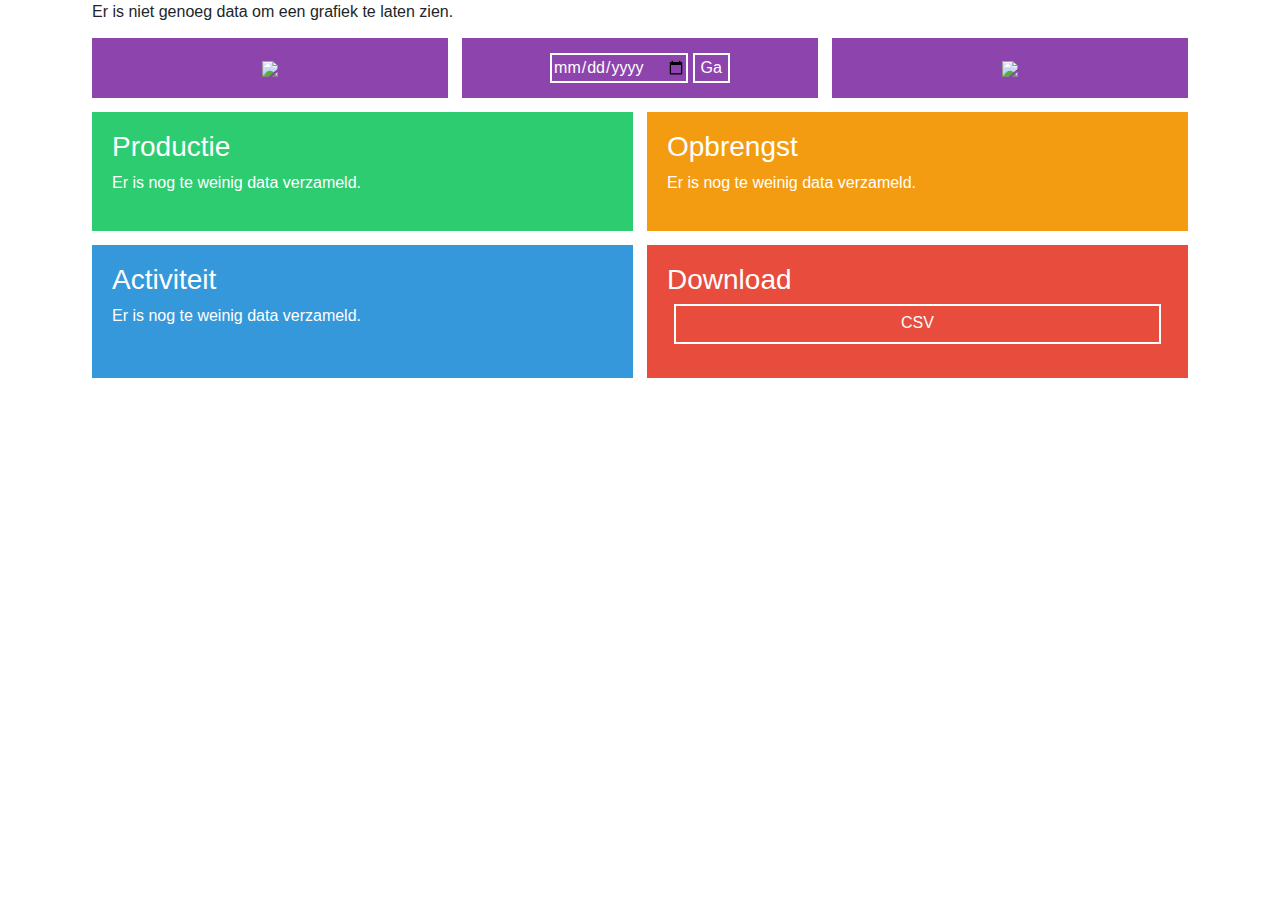
==== www/index.html @ 5f125785 "WWW added favicon" ====
<!DOCTYPE html>
<html>
	<head>
		<title>SolarPi</title>
		<script src="js/jquery.min.js"></script>
		<script src="js/plotly.min.js"></script>
		<script src="js/moment.min.js"></script>

		<link rel="icon" type="image/png" href="img/favicon.png">
		<link rel="stylesheet" type="text/css" href="css/bootstrap.css">
		<link rel="stylesheet" type="text/css" href="css/index.css">
	</head>
<body>
	<div class="container">
		<div class="row no-gutters">
			<div class="col" id="chart-col">
				<div id="chart"></div>
			</div>
		</div>
		<div class="row no-gutters">
			<div class="col">
				<button class="function-tile purple" onclick="TryPreviousDay()">
					<img class="function-tile-img" src="/img/arrow_next.png"></img>
				</button>
			</div>
			<div class="col">
				<div class="function-tile purple">
					<form class="function-tile-form">
						<input class="function-tile-field" id="chartdate" type="date">
						<button class="function-tile-btn" type="button" onclick="TryLoad()">Ga</button>
					</form>
				</div>
			</div>
			<div class="col">
				<button class="function-tile purple" onclick="TryNextDay()">
					<img class="function-tile-img" src="/img/arrow_previous.png"></img>
				</button>
			</div>
		</div>
		<div class="row no-gutters">
			<div class="col">
				<div class="tile green">
					<h3 class="title">Productie</h3>
					<p id="powerProductionStats"></p>
				</div>
			</div>
			<div class="col">
				<div class="tile orange">
					<h3 class="title">Opbrengst</h3>
					<p id="powerProduced"></p>
				</div>
			</div>
		</div>
		<div class="row no-gutters">
			<div class="col">
				<div class="tile blue">
					<h3 class="title">Activiteit</h3>
					<p id="activityStats"></p>
				</div>
			</div>
			<div class="col">
				<div class="tile red">
					<h3 class="title">Download</h3>
					<div class="row">
						<div class="col">
							<a id="csvDownload" href="#">
								<div class="small-tile">
									<p>CSV</p>
								</div>
							</a>
						</div>
						<!--
						<div class="col">
							<a id="xmlDownload" href="#">
								<div class="small-tile">
									<p>XML</p>
								</div>
							</a>
						</div>
						<div class="col">
							<a id="rawDownload" href="#">
								<div class="small-tile">
									<p>TXT</p>
								</div>
							</a>
						</div>
						-->
					</div>
				</div>
			</div>
		</div>
	</div>
	<!--These are loaded later due depending on the body div's existing-->
	<script src="js/popper.min.js"></script> <!-- Respect the load order -->
	<script src="js/bootstrap.min.js"></script>
	<script src="js/main.js"></script>
</body>
</html>
---- www/css/index.css ----
.tile {
	width: 100%;
	height: 100%;
	/*height: 180px;*/
	background-color: #FFFFFF;
	padding: 20px;
	/*margin-bottom: 16px;*/
}

.col
{
	margin-right: 7px; /* half the bottom */
	margin-left: 7px; /* copy of above */
	margin-bottom: 14px;
}

.tile a:link {
	color: #FDFEFE;
}

.tile a:visited {
	color: #FBFCFC;
}

.small-tile {
	width: 100%;
	height: 40px;
	display: inline-block;
	text-align: center;
	border: 2px solid white;
	padding: 5px;
}

/* Extra Small Devices, Phones */
@media(min-width : 480px) {
	.function-tile {
		width: 100%;
		height: 100px;
		padding: 10px;
		text-align: center;
		border: 0px;
	}

	.function-tile-btn {
		background-color: rgba(0,0,0,0);
		color: #FFFFFF;
		border: 2px solid white;
		margin-top: 10px;
	}
}

/* Small Devices, Tablets */
@media(min-width : 996px) {
	.function-tile {
		width: 100%;
		height: 60px;
		padding: 10px;
		text-align: center;
		border: 0px;
	}

	.function-tile-btn {
		background-color: rgba(0,0,0,0);
		color: #FFFFFF;
		border: 2px solid white;
		margin: auto;
	}
}

.function-tile-img {
	height: 40px;
}

.function-tile-form {
	padding-top: 5px;
}

.function-tile-field {
	border: 2px solid white;
	background-color: rgba(0,0,0,0);
	color: #FFFFFF;
}

.title {
	margin-top: 0px;
}

/* colors */
.blue {
	color: #FFFFFF;
	background-color: #3498DB;
}

.green {
	color: #FFFFFF;
	background-color: #2ECC71;
}

.orange {
	color: #FFFFFF;
	background-color: #F39C12;
}

.purple {
	color: #FFFFFF;
	background-color: #8E44AD;
}

.red {
	color: #FFFFFF;
	background-color: #E74C3C;
}
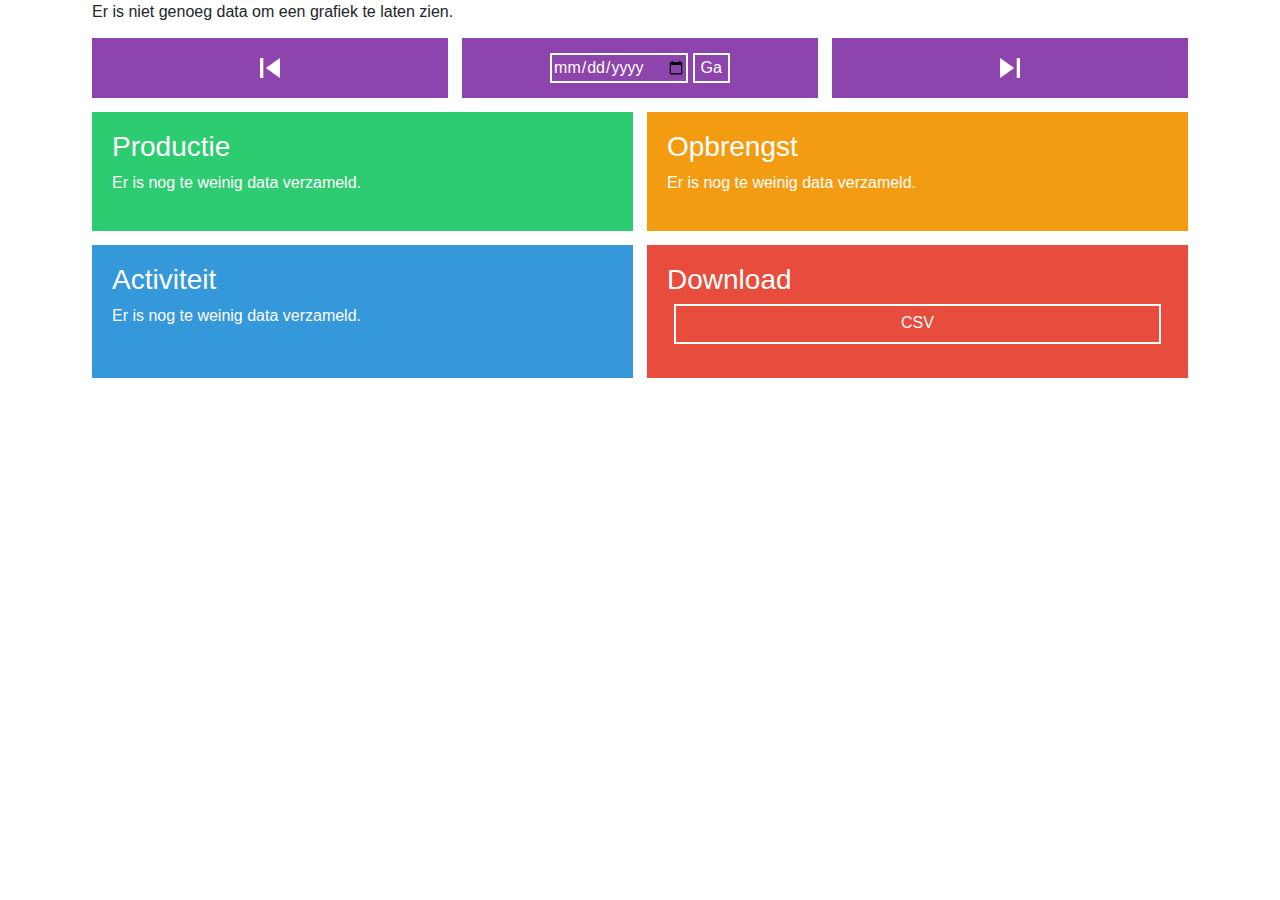
==== commit 97a675c5: "Cleaned up HTML + html5 tags" ====
--- a/www/index.html
+++ b/www/index.html
@@ -1,26 +1,32 @@
 <!DOCTYPE html>
 <html>
-	<head>
-		<title>SolarPi</title>
-		<script src="js/jquery.min.js"></script>
-		<script src="js/plotly.min.js"></script>
-		<script src="js/moment.min.js"></script>
 
-		<link rel="icon" type="image/png" href="img/favicon.png">
-		<link rel="stylesheet" type="text/css" href="css/bootstrap.css">
-		<link rel="stylesheet" type="text/css" href="css/index.css">
-	</head>
+<head>
+	<title>SolarPi | Dag statistieken</title>
+
+	<script src="js/jquery.min.js"></script>
+	<script src="js/plotly.min.js"></script>
+	<script src="js/moment.min.js"></script>
+
+	<link rel="icon" type="image/png" href="img/favicon.png">
+	<link rel="stylesheet" type="text/css" href="css/bootstrap.css">
+	<link rel="stylesheet" type="text/css" href="css/index.css">
+</head>
+
 <body>
-	<div class="container">
-		<div class="row no-gutters">
+	<main class="container">
+
+		<!-- Graph -->
+		<section class="row no-gutters">
 			<div class="col" id="chart-col">
-				<div id="chart"></div>
 			</div>
-		</div>
-		<div class="row no-gutters">
+		</section>
+
+		<!-- Day navigation -->
+		<nav class="row no-gutters">
 			<div class="col">
 				<button class="function-tile purple" onclick="TryPreviousDay()">
-					<img class="function-tile-img" src="/img/arrow_next.png"></img>
+					<img class="function-tile-img" src="img/arrow_next.png"></img>
 				</button>
 			</div>
 			<div class="col">
@@ -33,39 +39,52 @@
 			</div>
 			<div class="col">
 				<button class="function-tile purple" onclick="TryNextDay()">
-					<img class="function-tile-img" src="/img/arrow_previous.png"></img>
+					<img class="function-tile-img" src="img/arrow_previous.png"></img>
 				</button>
 			</div>
-		</div>
-		<div class="row no-gutters">
+		</nav>
+
+		<!-- Information tiles -->
+		<section class="row no-gutters">
 			<div class="col">
 				<div class="tile green">
-					<h3 class="title">Productie</h3>
+					<h3 class="title">
+						Productie
+					</h3>
 					<p id="powerProductionStats"></p>
 				</div>
 			</div>
 			<div class="col">
 				<div class="tile orange">
-					<h3 class="title">Opbrengst</h3>
+					<h3 class="title">
+						Opbrengst
+					</h3>
 					<p id="powerProduced"></p>
 				</div>
 			</div>
-		</div>
-		<div class="row no-gutters">
+		</section>
+
+		<section class="row no-gutters">
 			<div class="col">
 				<div class="tile blue">
-					<h3 class="title">Activiteit</h3>
+					<h3 class="title">
+						Activiteit
+					</h3>
 					<p id="activityStats"></p>
 				</div>
 			</div>
 			<div class="col">
 				<div class="tile red">
-					<h3 class="title">Download</h3>
+					<h3 class="title">
+						Download
+					</h3>
 					<div class="row">
 						<div class="col">
 							<a id="csvDownload" href="#">
 								<div class="small-tile">
-									<p>CSV</p>
+									<p>
+										CSV
+									</p>
 								</div>
 							</a>
 						</div>
@@ -88,11 +107,14 @@
 					</div>
 				</div>
 			</div>
-		</div>
-	</div>
+		</section>
+	</main>
+
 	<!--These are loaded later due depending on the body div's existing-->
-	<script src="js/popper.min.js"></script> <!-- Respect the load order -->
+	<script src="js/popper.min.js"></script>
+	<!-- Respect the load order -->
 	<script src="js/bootstrap.min.js"></script>
 	<script src="js/main.js"></script>
 </body>
-</html>
+
+</html>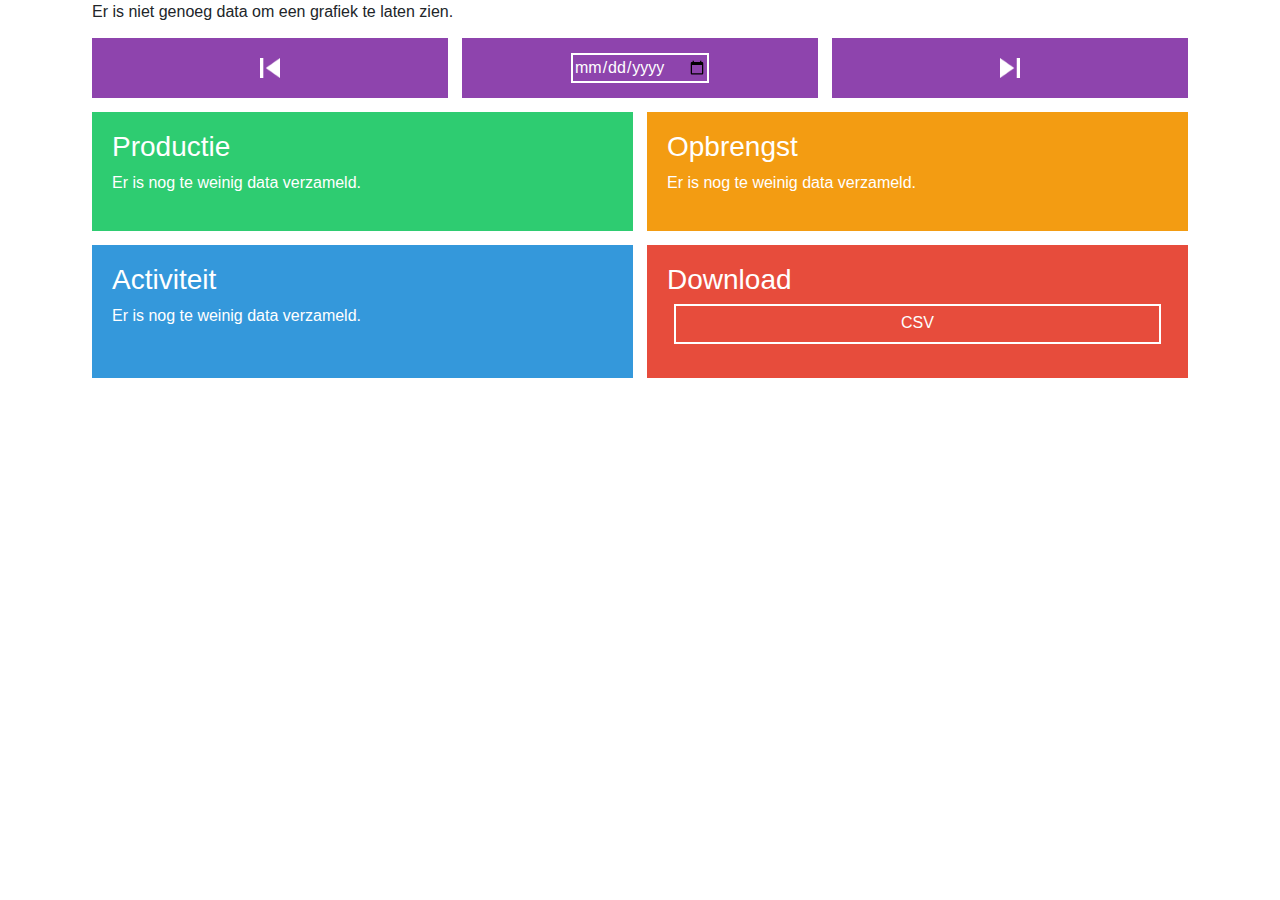
==== commit 0de898a4: "Removed GO button in favour of oninput" ====
--- a/www/index.html
+++ b/www/index.html
@@ -32,8 +32,7 @@
 			<div class="col">
 				<div class="function-tile purple">
 					<form class="function-tile-form">
-						<input class="function-tile-field" id="chartdate" type="date">
-						<button class="function-tile-btn" type="button" onclick="TryLoad()">Ga</button>
+						<input class="function-tile-field" id="chartdate" type="date" oninput="TryLoad()">
 					</form>
 				</div>
 			</div>
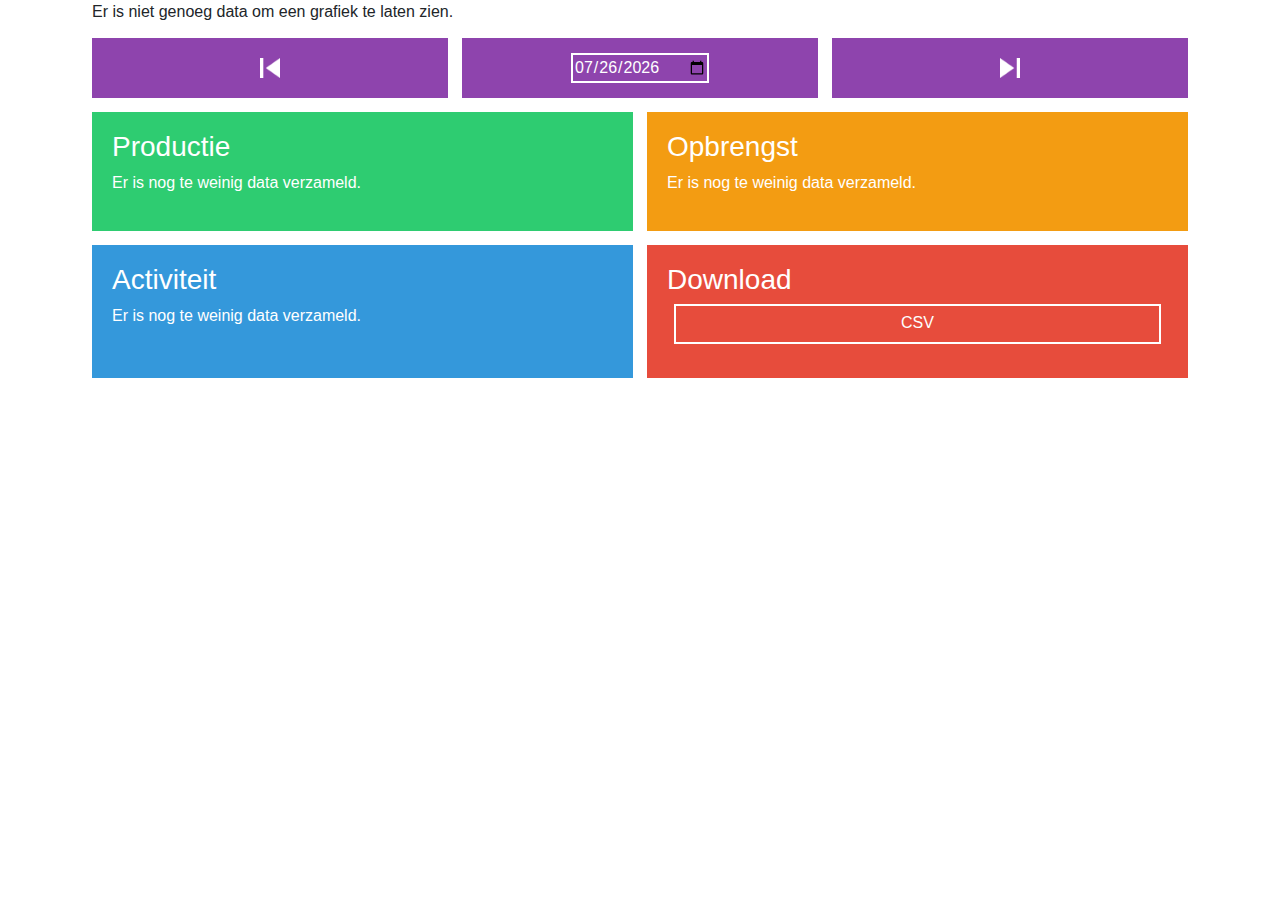
==== commit 1331b50d: "Cleanup & FetchAPI refactor" ====
--- a/www/index.html
+++ b/www/index.html
@@ -2,6 +2,8 @@
 <html>
 
 <head>
+	<meta charset="utf-8">
+
 	<title>SolarPi | Dag statistieken</title>
 
 	<script src="js/jquery.min.js"></script>
@@ -32,7 +34,7 @@
 			<div class="col">
 				<div class="function-tile purple">
 					<form class="function-tile-form">
-						<input class="function-tile-field" id="chartdate" type="date" oninput="TryLoad()">
+						<input class="function-tile-field" id="chartdate" type="date" oninput="TryLoadDate()">
 					</form>
 				</div>
 			</div>
@@ -50,7 +52,7 @@
 					<h3 class="title">
 						Productie
 					</h3>
-					<p id="powerProductionStats"></p>
+					<p id="kilowatt-stats"></p>
 				</div>
 			</div>
 			<div class="col">
@@ -58,7 +60,7 @@
 					<h3 class="title">
 						Opbrengst
 					</h3>
-					<p id="powerProduced"></p>
+					<p id="watt-stats"></p>
 				</div>
 			</div>
 		</section>
@@ -69,7 +71,7 @@
 					<h3 class="title">
 						Activiteit
 					</h3>
-					<p id="activityStats"></p>
+					<p id="activity-stats"></p>
 				</div>
 			</div>
 			<div class="col">
@@ -114,6 +116,7 @@
 	<!-- Respect the load order -->
 	<script src="js/bootstrap.min.js"></script>
 	<script src="js/main.js"></script>
+	<script src="js/index.js"></script>
 </body>
 
 </html>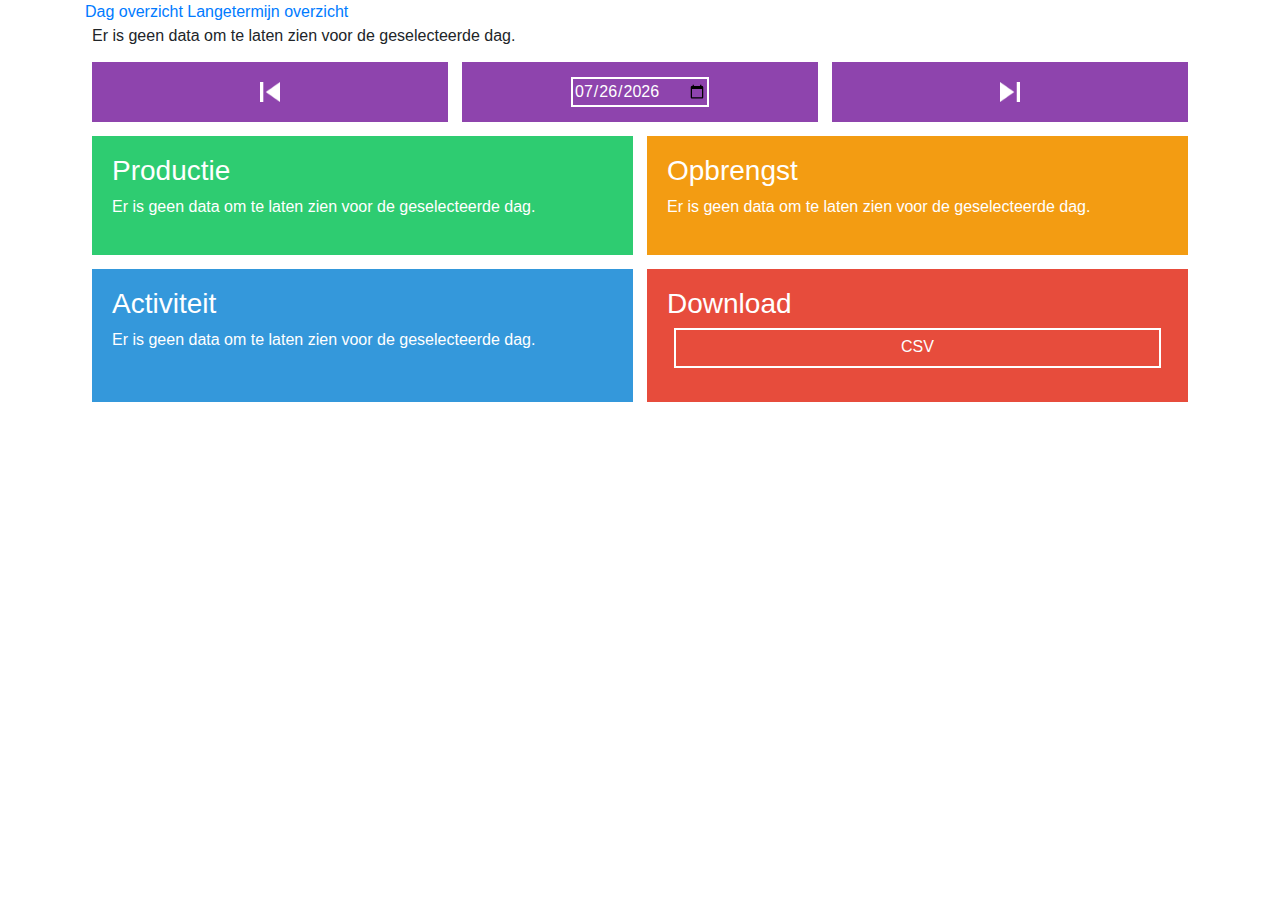
==== commit 0116ba12: "More refactoring of index and main.js" ====
--- a/www/index.html
+++ b/www/index.html
@@ -12,11 +12,19 @@
 
 	<link rel="icon" type="image/png" href="img/favicon.png">
 	<link rel="stylesheet" type="text/css" href="css/bootstrap.css">
-	<link rel="stylesheet" type="text/css" href="css/index.css">
+	<link rel="stylesheet" type="text/css" href="css/main.css">
 </head>
 
 <body>
 	<main class="container">
+		<nav class="top-nav">
+			<a href="index.html">
+				Dag overzicht
+			</a>
+			<a href="overview.html">
+				Langetermijn overzicht
+			</a>
+		</nav>
 
 		<!-- Graph -->
 		<section class="row no-gutters">
--- a/www/css/main.css
+++ b/www/css/main.css
@@ -0,0 +1,112 @@
+.tile {
+	width: 100%;
+	height: 100%;
+	/*height: 180px;*/
+	background-color: #FFFFFF;
+	padding: 20px;
+	/*margin-bottom: 16px;*/
+}
+
+.col
+{
+	margin-right: 7px; /* half the bottom */
+	margin-left: 7px; /* copy of above */
+	margin-bottom: 14px;
+}
+
+.tile a:link {
+	color: #FDFEFE;
+}
+
+.tile a:visited {
+	color: #FBFCFC;
+}
+
+.small-tile {
+	width: 100%;
+	height: 40px;
+	display: inline-block;
+	text-align: center;
+	border: 2px solid white;
+	padding: 5px;
+}
+
+/* Extra Small Devices, Phones */
+@media(min-width : 480px) {
+	.function-tile {
+		width: 100%;
+		height: 100px;
+		padding: 10px;
+		text-align: center;
+		border: 0px;
+	}
+
+	.function-tile-btn {
+		background-color: rgba(0,0,0,0);
+		color: #FFFFFF;
+		border: 2px solid white;
+		margin-top: 10px;
+	}
+}
+
+/* Small Devices, Tablets */
+@media(min-width : 996px) {
+	.function-tile {
+		width: 100%;
+		height: 60px;
+		padding: 10px;
+		text-align: center;
+		border: 0px;
+	}
+
+	.function-tile-btn {
+		background-color: rgba(0,0,0,0);
+		color: #FFFFFF;
+		border: 2px solid white;
+		margin: auto;
+	}
+}
+
+.function-tile-img {
+	height: 40px;
+}
+
+.function-tile-form {
+	padding-top: 5px;
+}
+
+.function-tile-field {
+	border: 2px solid white;
+	background-color: rgba(0,0,0,0);
+	color: #FFFFFF;
+}
+
+.title {
+	margin-top: 0px;
+}
+
+/* colors */
+.blue {
+	color: #FFFFFF;
+	background-color: #3498DB;
+}
+
+.green {
+	color: #FFFFFF;
+	background-color: #2ECC71;
+}
+
+.orange {
+	color: #FFFFFF;
+	background-color: #F39C12;
+}
+
+.purple {
+	color: #FFFFFF;
+	background-color: #8E44AD;
+}
+
+.red {
+	color: #FFFFFF;
+	background-color: #E74C3C;
+}
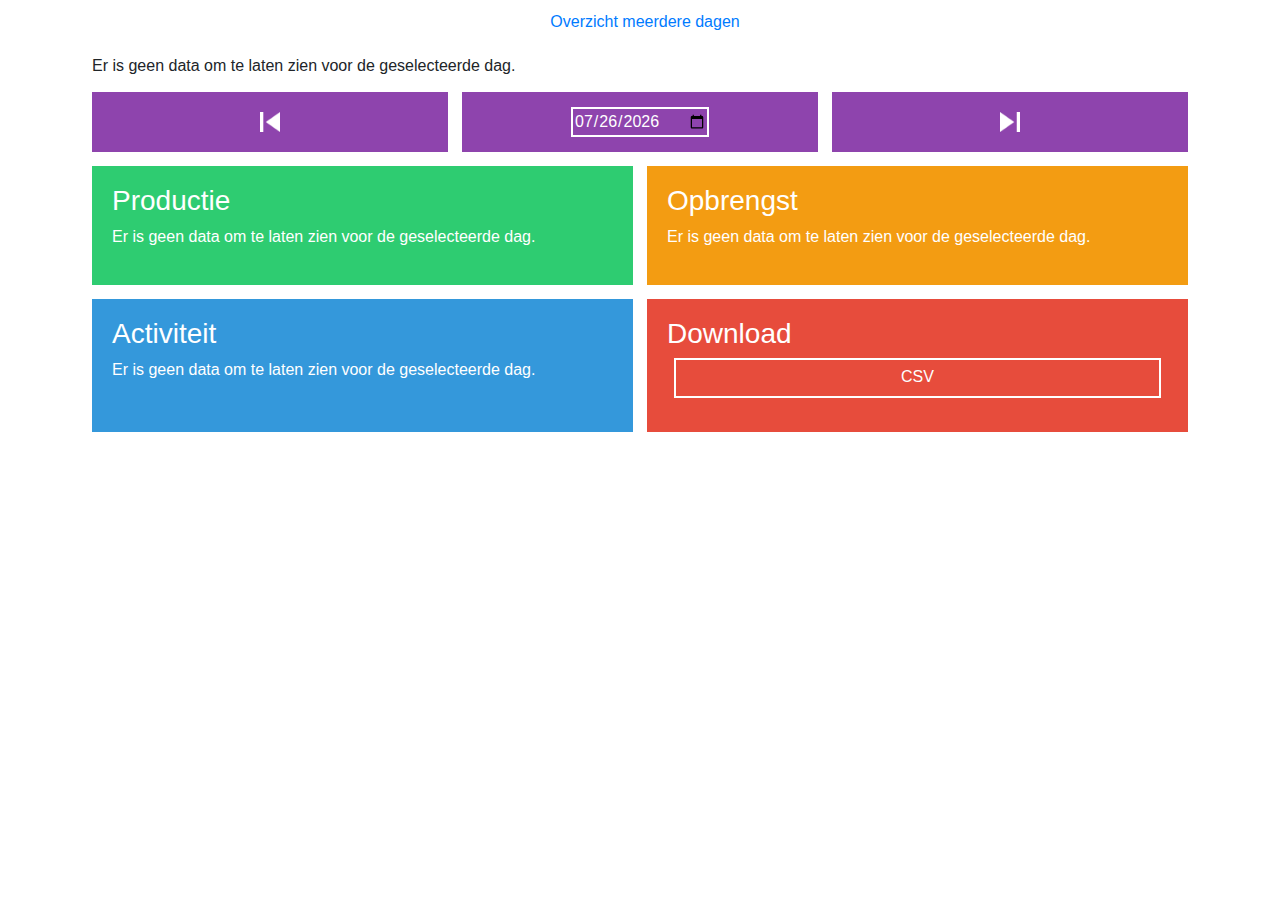
==== commit d981f428: "Overview update" ====
--- a/www/index.html
+++ b/www/index.html
@@ -18,11 +18,8 @@
 <body>
 	<main class="container">
 		<nav class="top-nav">
-			<a href="index.html">
-				Dag overzicht
-			</a>
-			<a href="overview.html">
-				Langetermijn overzicht
+			<a class="top-nav-btn" href="overview.html">
+				Overzicht meerdere dagen
 			</a>
 		</nav>
 
--- a/www/css/main.css
+++ b/www/css/main.css
@@ -1,3 +1,13 @@
+.top-nav {
+	text-align: center;
+	margin-top: 10px;	
+	margin-bottom: 20px;
+}
+
+.top-nav-btn {
+	margin-left: 10px;
+}
+
 .tile {
 	width: 100%;
 	height: 100%;
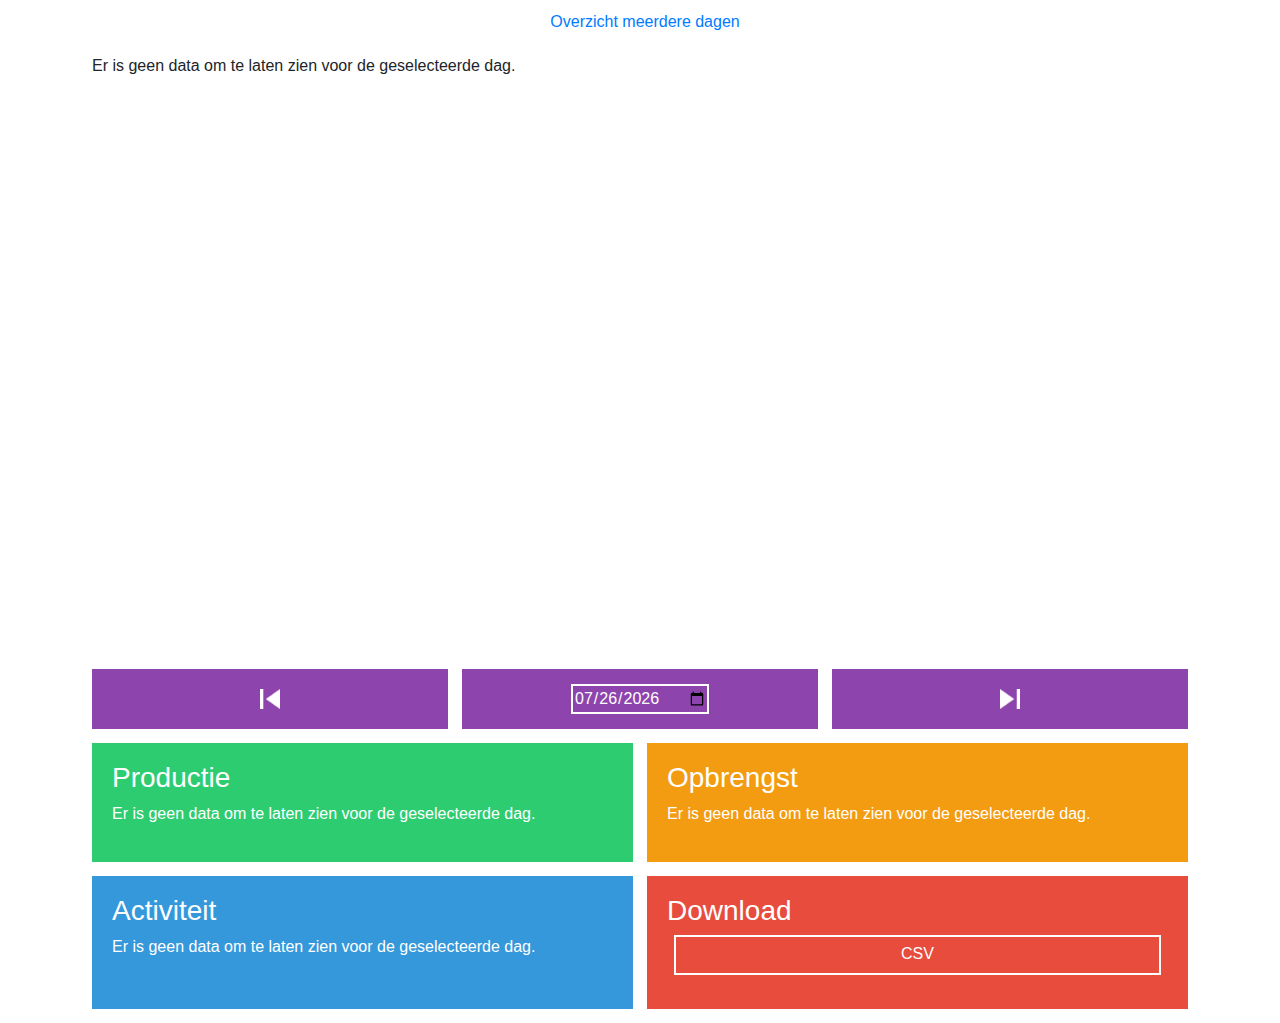
==== commit 18174287: "Quality of life fixes" ====
--- a/www/index.html
+++ b/www/index.html
@@ -4,7 +4,7 @@
 <head>
 	<meta charset="utf-8">
 
-	<title>SolarPi | Dag statistieken</title>
+	<title>SolarPi | Dagoverzicht</title>
 
 	<script src="js/jquery.min.js"></script>
 	<script src="js/plotly.min.js"></script>
--- a/www/css/main.css
+++ b/www/css/main.css
@@ -6,6 +6,10 @@
 
 .top-nav-btn {
 	margin-left: 10px;
+}
+
+#chart-col {
+	height: 601px;
 }
 
 .tile {
